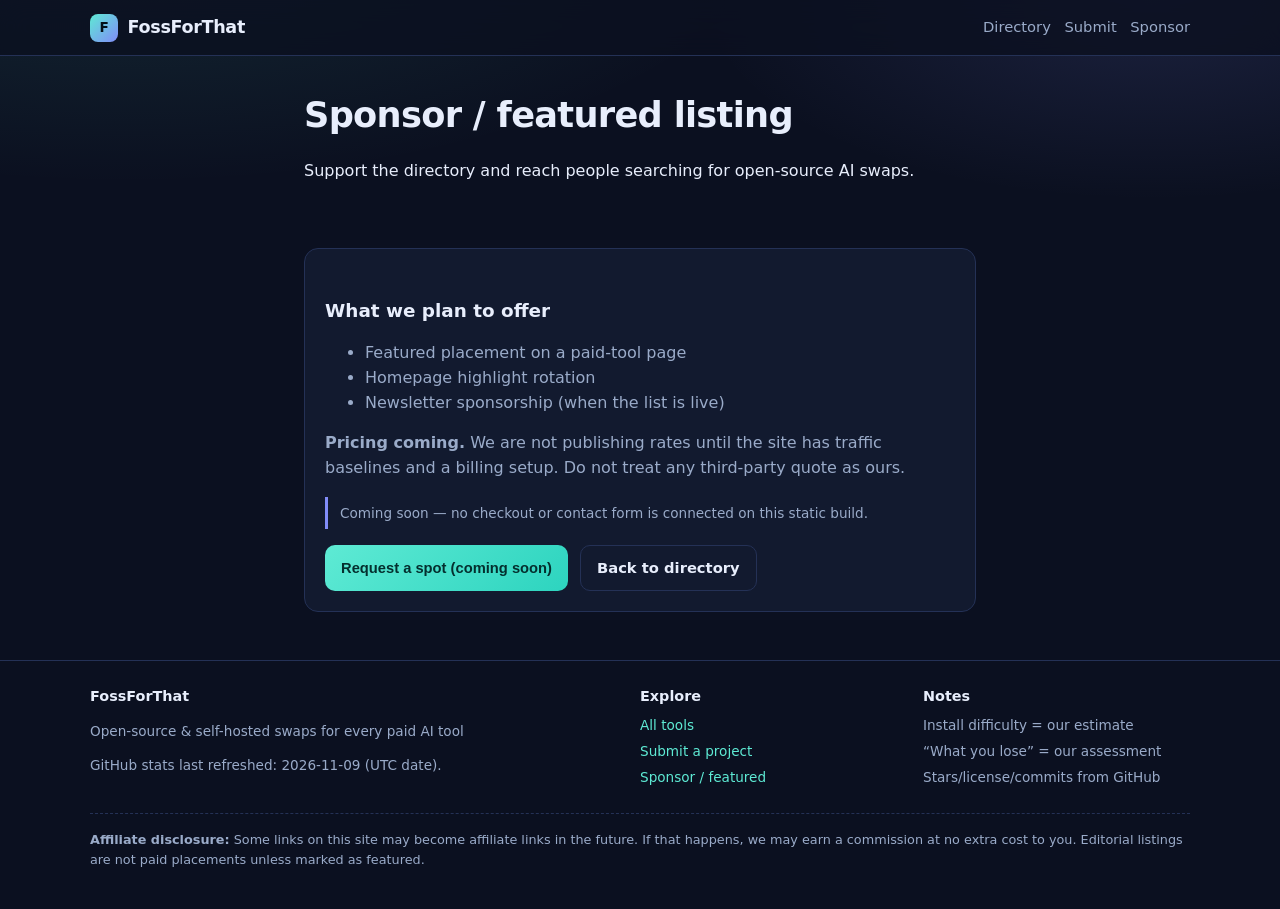
==== sponsor.html @ 251013d6 "Initial FossForThat site for GitHub Pages Static directory of open-source / self-hosted alternatives" ====
<!DOCTYPE html>
<html lang="en">
<head>
<meta charset="utf-8">
<meta name="viewport" content="width=device-width, initial-scale=1">

<title>Sponsor / featured listing | FossForThat</title>
<meta name="description" content="Featured listing and sponsorship options for FossForThat. Pricing coming.">
<link rel="canonical" href="https://quser01.github.io/fossforthat/sponsor.html">
<meta property="og:title" content="Sponsor / featured listing | FossForThat">
<meta property="og:description" content="Featured listing and sponsorship options for FossForThat. Pricing coming.">
<meta property="og:type" content="website">
<meta property="og:url" content="https://quser01.github.io/fossforthat/sponsor.html">
<meta property="og:site_name" content="FossForThat">
<meta name="twitter:card" content="summary">
<meta name="twitter:title" content="Sponsor / featured listing | FossForThat">
<meta name="twitter:description" content="Featured listing and sponsorship options for FossForThat. Pricing coming.">
<link rel="stylesheet" href="css/styles.css">

</head>
<body>
<a class="skip" href="#main">Skip to content</a>
<header class="site-header">
  <div class="container header-inner">
    <a class="logo" href="index.html"><span class="logo-mark">F</span> FossForThat</a>
    <nav class="nav" aria-label="Primary">
      <a href="index.html">Directory</a>
      <a href="submit.html">Submit</a>
      <a href="sponsor.html" aria-current="page">Sponsor</a>
    </nav>
  </div>
</header>

<main id="main" class="container prose">
  <section class="page-hero">
    <h1>Sponsor / featured listing</h1>
    <p>Support the directory and reach people searching for open-source AI swaps.</p>
  </section>
  <section class="panel">
    <h2>What we plan to offer</h2>
    <ul>
      <li>Featured placement on a paid-tool page</li>
      <li>Homepage highlight rotation</li>
      <li>Newsletter sponsorship (when the list is live)</li>
    </ul>
    <p><strong>Pricing coming.</strong> We are not publishing rates until the site has traffic baselines and a billing setup. Do not treat any third-party quote as ours.</p>
    <p class="note" role="status">Coming soon — no checkout or contact form is connected on this static build.</p>
    <div class="form-actions">
      <button class="btn" type="button" disabled title="Coming soon">Request a spot (coming soon)</button>
      <a class="btn secondary" href="index.html">Back to directory</a>
    </div>
  </section>
</main>

<footer class="site-footer">
  <div class="container footer-grid">
    <div>
      <h3>FossForThat</h3>
      <p>Open-source &amp; self-hosted swaps for every paid AI tool</p>
      <p>GitHub stats last refreshed: <time datetime="2026-11-09T20:12:19Z">2026-11-09</time> (UTC date).</p>
    </div>
    <div>
      <h3>Explore</h3>
      <ul>
        <li><a href="index.html">All tools</a></li>
        <li><a href="submit.html">Submit a project</a></li>
        <li><a href="sponsor.html">Sponsor / featured</a></li>
      </ul>
    </div>
    <div>
      <h3>Notes</h3>
      <ul>
        <li>Install difficulty = our estimate</li>
        <li>“What you lose” = our assessment</li>
        <li>Stars/license/commits from GitHub</li>
      </ul>
    </div>
  </div>
  <div class="container disclosure">
    <strong>Affiliate disclosure:</strong> Some links on this site may become affiliate links in the future.
    If that happens, we may earn a commission at no extra cost to you. Editorial listings are not paid placements unless marked as featured.
  </div>
</footer>

</body>
</html>
---- css/styles.css ----
/* FossForThat — mobile-first */
:root {
  --bg: #0b1020;
  --bg-elev: #121a2f;
  --bg-card: #162038;
  --border: #243156;
  --text: #e8eefc;
  --muted: #9aabc9;
  --accent: #5eead4;
  --accent-2: #818cf8;
  --warn: #fbbf24;
  --danger: #f87171;
  --easy: #34d399;
  --medium: #fbbf24;
  --hard: #f87171;
  --radius: 14px;
  --shadow: 0 10px 30px rgba(0,0,0,.35);
  --max: 1100px;
  --font: "Inter", "Segoe UI", system-ui, -apple-system, sans-serif;
  --mono: "JetBrains Mono", ui-monospace, SFMono-Regular, Menlo, monospace;
}

*, *::before, *::after { box-sizing: border-box; }
html { scroll-behavior: smooth; }
body {
  margin: 0;
  font-family: var(--font);
  background:
    radial-gradient(1200px 500px at 10% -10%, rgba(94,234,212,.12), transparent 55%),
    radial-gradient(900px 400px at 90% 0%, rgba(129,140,248,.14), transparent 50%),
    var(--bg);
  color: var(--text);
  line-height: 1.55;
  min-height: 100vh;
}

a { color: var(--accent); text-decoration: none; }
a:hover { text-decoration: underline; }
img { max-width: 100%; }

.container { width: min(100% - 2rem, var(--max)); margin-inline: auto; }

.skip {
  position: absolute; left: -9999px;
}
.skip:focus { left: 1rem; top: 1rem; z-index: 100; background: var(--bg-elev); padding: .5rem .75rem; }

/* Header */
.site-header {
  position: sticky; top: 0; z-index: 50;
  backdrop-filter: blur(12px);
  background: rgba(11,16,32,.82);
  border-bottom: 1px solid var(--border);
}
.header-inner {
  display: flex; align-items: center; justify-content: space-between;
  gap: 1rem; padding: .85rem 0; flex-wrap: wrap;
}
.logo {
  display: flex; align-items: center; gap: .6rem;
  color: var(--text); font-weight: 700; letter-spacing: -.02em;
  text-decoration: none; font-size: 1.1rem;
}
.logo:hover { text-decoration: none; color: var(--accent); }
.logo-mark {
  width: 1.75rem; height: 1.75rem; border-radius: 8px;
  background: linear-gradient(135deg, var(--accent), var(--accent-2));
  display: grid; place-items: center; color: #041018; font-size: .85rem; font-weight: 800;
}
.nav { display: flex; gap: .85rem; flex-wrap: wrap; align-items: center; }
.nav a { color: var(--muted); font-size: .92rem; }
.nav a:hover { color: var(--text); }

/* Hero */
.hero { padding: 2.25rem 0 1.5rem; }
.hero h1 {
  font-size: clamp(1.7rem, 4vw, 2.5rem);
  line-height: 1.15; letter-spacing: -.03em; margin: 0 0 .75rem;
}
.hero p.lead { color: var(--muted); margin: 0 0 1.25rem; max-width: 42rem; font-size: 1.05rem; }
.badge-row { display: flex; flex-wrap: wrap; gap: .5rem; margin-bottom: 1.25rem; }
.badge {
  font-size: .75rem; color: var(--muted);
  border: 1px solid var(--border); background: var(--bg-elev);
  padding: .25rem .55rem; border-radius: 999px;
}

/* Controls */
.controls {
  display: grid; gap: .75rem;
  grid-template-columns: 1fr;
  margin: 0 0 1.5rem;
  padding: 1rem;
  background: var(--bg-elev);
  border: 1px solid var(--border);
  border-radius: var(--radius);
}
@media (min-width: 720px) {
  .controls { grid-template-columns: 1.4fr 1fr 1fr; align-items: end; }
}
label { display: block; font-size: .78rem; color: var(--muted); margin-bottom: .35rem; }
input[type="search"], select, input[type="text"], input[type="email"], textarea {
  width: 100%;
  background: var(--bg);
  border: 1px solid var(--border);
  color: var(--text);
  border-radius: 10px;
  padding: .7rem .85rem;
  font: inherit;
}
input:focus, select:focus, textarea:focus {
  outline: 2px solid rgba(94,234,212,.45); border-color: var(--accent);
}
.meta-line { color: var(--muted); font-size: .85rem; margin: 0 0 1rem; }

/* Cards */
.grid {
  display: grid; gap: 1rem;
  grid-template-columns: 1fr;
}
@media (min-width: 640px) { .grid { grid-template-columns: repeat(2, 1fr); } }
@media (min-width: 960px) { .grid { grid-template-columns: repeat(3, 1fr); } }

.card {
  background: var(--bg-card);
  border: 1px solid var(--border);
  border-radius: var(--radius);
  padding: 1.1rem 1.15rem;
  box-shadow: var(--shadow);
  display: flex; flex-direction: column; gap: .65rem;
  transition: border-color .15s, transform .15s;
}
.card:hover { border-color: #3a4f80; transform: translateY(-2px); }
.card h2, .card h3 { margin: 0; font-size: 1.1rem; letter-spacing: -.01em; }
.card h2 a, .card h3 a { color: var(--text); text-decoration: none; }
.card h2 a:hover, .card h3 a:hover { color: var(--accent); }
.card p { margin: 0; color: var(--muted); font-size: .92rem; }
.card .alts { font-size: .85rem; color: var(--text); }
.pill {
  display: inline-block; font-size: .72rem; font-weight: 600;
  padding: .15rem .5rem; border-radius: 999px; text-transform: lowercase;
  border: 1px solid var(--border); color: var(--muted);
}
.pill.cat { background: rgba(129,140,248,.12); color: #c7d2fe; border-color: transparent; }
.pill.diff-easy { background: rgba(52,211,153,.12); color: var(--easy); border-color: transparent; }
.pill.diff-medium { background: rgba(251,191,36,.12); color: var(--medium); border-color: transparent; }
.pill.diff-hard { background: rgba(248,113,113,.12); color: var(--danger); border-color: transparent; }

.btn {
  display: inline-flex; align-items: center; justify-content: center; gap: .4rem;
  background: linear-gradient(135deg, var(--accent), #2dd4bf);
  color: #042f2e; font-weight: 700; border: 0; border-radius: 10px;
  padding: .65rem 1rem; cursor: pointer; text-decoration: none; font-size: .92rem;
}
.btn:hover { filter: brightness(1.05); text-decoration: none; color: #042f2e; }
.btn.secondary {
  background: transparent; color: var(--text);
  border: 1px solid var(--border);
}
.btn.secondary:hover { border-color: var(--accent); color: var(--accent); }

/* Tool page */
.page-hero { padding: 2rem 0 1rem; }
.page-hero h1 { margin: 0 0 .5rem; font-size: clamp(1.5rem, 3.5vw, 2.2rem); letter-spacing: -.02em; }
.breadcrumb { font-size: .85rem; color: var(--muted); margin-bottom: .75rem; }
.breadcrumb a { color: var(--muted); }
.breadcrumb a:hover { color: var(--accent); }

.alt-list { display: grid; gap: 1rem; margin: 1.25rem 0 2rem; }
.alt-card {
  background: var(--bg-card); border: 1px solid var(--border);
  border-radius: var(--radius); padding: 1.2rem; box-shadow: var(--shadow);
}
.alt-head {
  display: flex; flex-wrap: wrap; align-items: baseline; justify-content: space-between;
  gap: .5rem 1rem; margin-bottom: .75rem;
}
.alt-head h2 { margin: 0; font-size: 1.2rem; }
.stats {
  display: grid; gap: .65rem;
  grid-template-columns: 1fr;
  margin: .85rem 0;
}
@media (min-width: 640px) {
  .stats { grid-template-columns: repeat(2, 1fr); }
}
@media (min-width: 900px) {
  .stats { grid-template-columns: repeat(4, 1fr); }
}
.stat {
  background: var(--bg-elev); border: 1px solid var(--border);
  border-radius: 10px; padding: .65rem .75rem;
}
.stat .k { font-size: .72rem; color: var(--muted); text-transform: uppercase; letter-spacing: .04em; }
.stat .v { font-size: .95rem; font-weight: 600; margin-top: .15rem; word-break: break-word; }
.stat .v.mono { font-family: var(--mono); font-size: .85rem; font-weight: 500; }
.note {
  font-size: .85rem; color: var(--muted);
  border-left: 3px solid var(--accent-2);
  padding: .35rem 0 .35rem .75rem; margin: .5rem 0 0;
}
.lose {
  background: rgba(251,191,36,.08);
  border: 1px solid rgba(251,191,36,.25);
  border-radius: 10px; padding: .85rem 1rem; margin-top: .75rem;
}
.lose strong { color: var(--warn); display: block; margin-bottom: .25rem; font-size: .85rem; }

/* Newsletter / forms */
.panel {
  background: var(--bg-elev); border: 1px solid var(--border);
  border-radius: var(--radius); padding: 1.25rem; margin: 2rem 0;
}
.panel h2 { margin: 0 0 .4rem; font-size: 1.15rem; }
.panel p { color: var(--muted); margin: 0 0 1rem; }
.todo {
  display: inline-block; font-size: .7rem; font-weight: 700;
  background: rgba(248,113,113,.15); color: #fecaca;
  border: 1px solid rgba(248,113,113,.35);
  padding: .1rem .45rem; border-radius: 6px; margin-left: .4rem;
  vertical-align: middle;
}
.form-row { display: grid; gap: .75rem; }
@media (min-width: 640px) {
  .form-row.two { grid-template-columns: 1fr auto; align-items: end; }
}
.form-actions { display: flex; gap: .75rem; flex-wrap: wrap; margin-top: .75rem; }

/* Footer */
.site-footer {
  margin-top: 3rem; border-top: 1px solid var(--border);
  padding: 1.5rem 0 2.5rem; color: var(--muted); font-size: .85rem;
}
.footer-grid {
  display: grid; gap: 1rem;
  grid-template-columns: 1fr;
}
@media (min-width: 720px) {
  .footer-grid { grid-template-columns: 2fr 1fr 1fr; }
}
.site-footer h3 { color: var(--text); font-size: .9rem; margin: 0 0 .5rem; }
.site-footer ul { list-style: none; padding: 0; margin: 0; }
.site-footer li { margin: .3rem 0; }
.disclosure {
  margin-top: 1.25rem; padding-top: 1rem;
  border-top: 1px dashed var(--border);
  font-size: .8rem;
}

.empty {
  text-align: center; color: var(--muted); padding: 2rem 1rem;
  border: 1px dashed var(--border); border-radius: var(--radius);
}

.prose { max-width: 42rem; }
.prose h2 { margin-top: 1.75rem; }
.prose ul { color: var(--muted); }
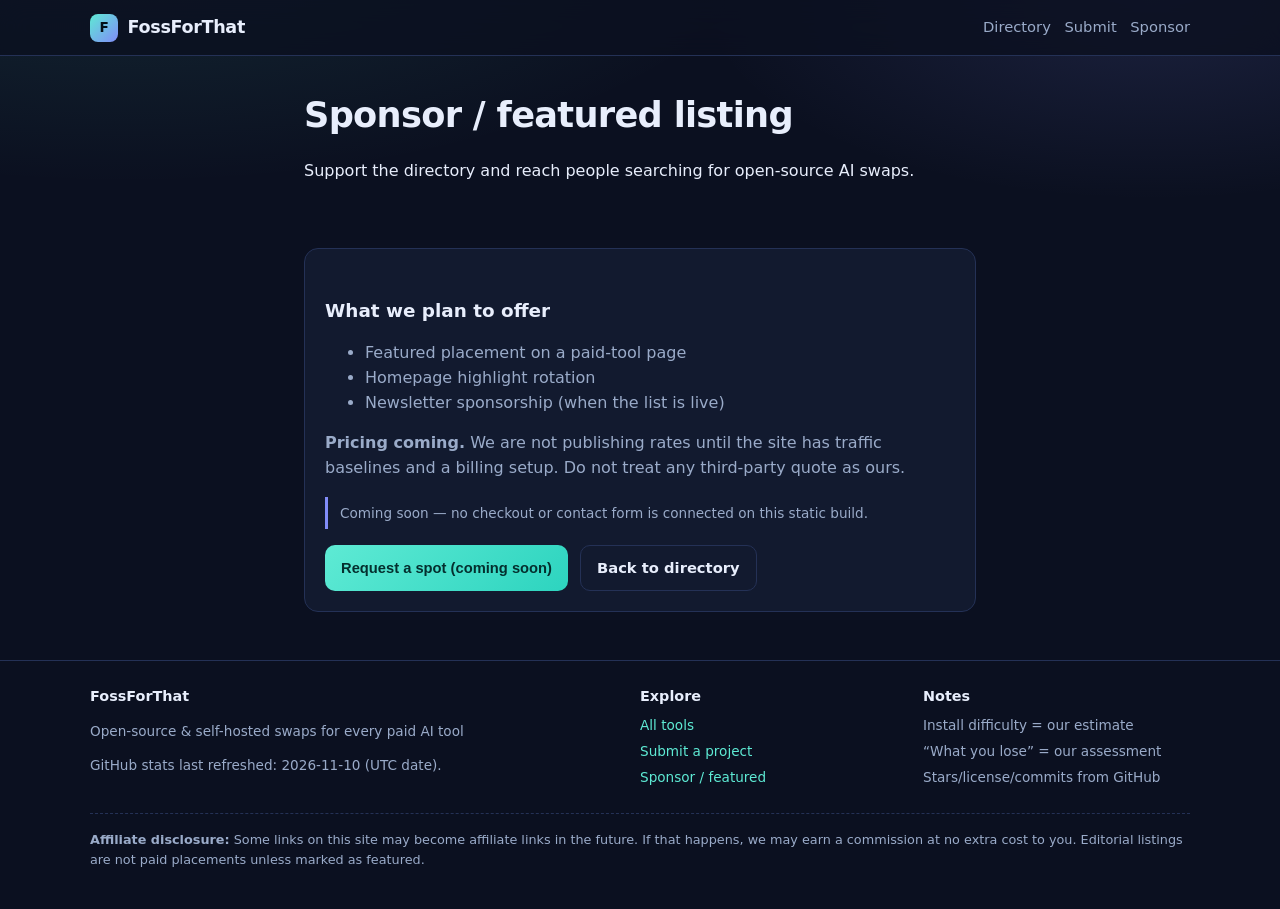
==== commit a2871ab5: "Refresh GitHub stats (2026-11-10)" ====
--- a/sponsor.html
+++ b/sponsor.html
@@ -57,7 +57,7 @@
     <div>
       <h3>FossForThat</h3>
       <p>Open-source &amp; self-hosted swaps for every paid AI tool</p>
-      <p>GitHub stats last refreshed: <time datetime="2026-11-09T20:12:19Z">2026-11-09</time> (UTC date).</p>
+      <p>GitHub stats last refreshed: <time datetime="2026-11-10T06:53:48.136Z">2026-11-10</time> (UTC date).</p>
     </div>
     <div>
       <h3>Explore</h3>
